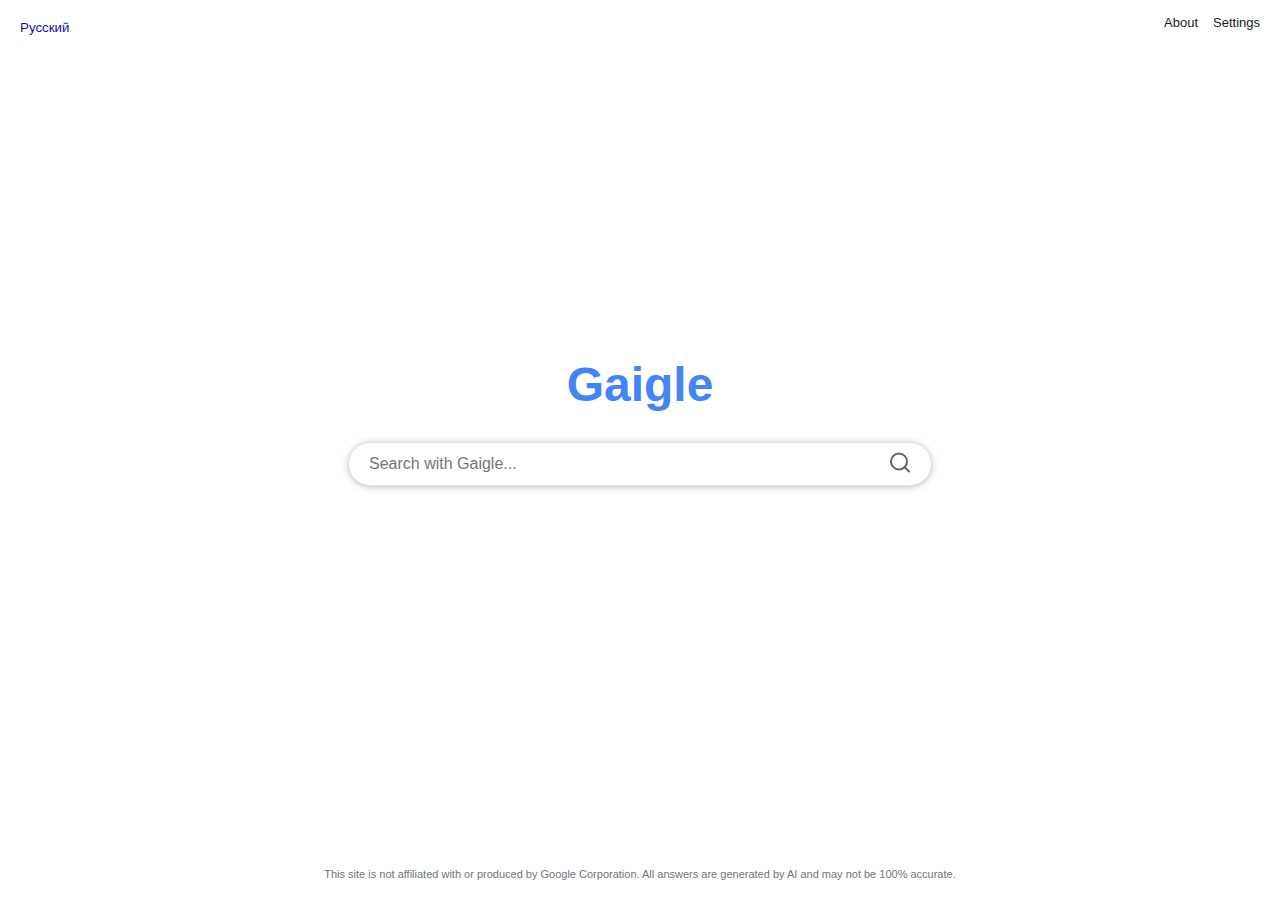
==== index.html @ e1aee648 "Update and rename gaigle.html to index.html" ====
<!DOCTYPE html>
<html lang="en">
<head>
    <meta charset="UTF-8">
    <meta name="viewport" content="width=device-width, initial-scale=1.0">
    <title id="page-title">Gaigle - AI-Powered Search</title>
    <link rel="icon" href="icon.png" type="image/png">
    <style>
        :root {
            --text-color: #202124;
            --bg-color: #ffffff;
            --search-border: #dfe1e5;
            --search-shadow: rgba(32,33,36,0.28);
            --button-bg: #f8f9fa;
            --button-border: #f8f9fa;
            --button-hover-border: #dadce0;
            --link-color: #1a0dab;
            --url-color: #202124;
            --description-color: #4d5156;
            --fast-answer-bg: #f8f9fa;
            --fast-answer-border: #4285F4;
            --footer-text: #70757a;
        }

        @media (prefers-color-scheme: dark) {
            :root {
                --text-color: #e8eaed;
                --bg-color: #202124;
                --search-border: #5f6368;
                --search-shadow: rgba(0,0,0,0.3);
                --button-bg: #303134;
                --button-border: #303134;
                --button-hover-border: #5f6368;
                --link-color: #8ab4f8;
                --url-color: #bdc1c6;
                --description-color: #9aa0a6;
                --fast-answer-bg: #303134;
                --fast-answer-border: #8ab4f8;
                --footer-text: #9aa0a6;
            }
        }

        body {
            font-family: Arial, sans-serif;
            margin: 0;
            padding: 0;
            color: var(--text-color);
            background-color: var(--bg-color);
            min-height: 100vh;
            display: flex;
            flex-direction: column;
        }
        
        .header {
            display: flex;
            justify-content: flex-end;
            padding: 15px 20px;
            align-items: center;
        }
        
        .header a {
            margin-left: 15px;
            text-decoration: none;
            color: var(--text-color);
            font-size: 13px;
        }
        
        .header a:hover {
            text-decoration: underline;
        }
        
        .main {
            display: flex;
            flex-direction: column;
            align-items: center;
            justify-content: center;
            flex: 1;
            padding: 20px;
            text-align: center;
        }
        
        .logo {
            margin-bottom: 30px;
            font-size: 48px;
            font-weight: bold;
            color: var(--fast-answer-border);
        }
        
        .logo img {
            height: 50px;
            margin-right: 15px;
        }
        
        .search-container {
            width: 100%;
            max-width: 584px;
            position: relative;
            margin-bottom: 30px;
        }
        
        .search-box {
            width: 100%;
            padding: 12px 50px 12px 20px;
            border: 1px solid var(--search-border);
            border-radius: 24px;
            font-size: 16px;
            outline: none;
            color: var(--text-color);
            background-color: var(--bg-color);
            box-sizing: border-box;
        }
        
        .search-box:hover, .search-box:focus {
            box-shadow: 0 1px 6px var(--search-shadow);
            border-color: var(--search-border);
        }
        
        .search-button {
            position: absolute;
            right: 15px;
            top: 50%;
            transform: translateY(-50%);
            background: none;
            border: none;
            cursor: pointer;
            padding: 5px;
            color: var(--text-color);
            opacity: 0.7;
        }
        
        .search-button:hover {
            opacity: 1;
        }
        
        .results-container {
            width: 90%;
            max-width: 650px;
            margin-top: 20px;
            padding: 0 20px;
            text-align: left;
        }
        
        .result {
            margin-bottom: 25px;
            display: flex;
            align-items: flex-start;
        }
        
        .result-icon {
            width: 16px;
            height: 16px;
            margin-right: 10px;
            margin-top: 3px;
        }
        
        .result-content {
            flex: 1;
        }
        
        .result-title {
            color: var(--link-color);
            text-decoration: none;
            font-size: 20px;
            margin-bottom: 5px;
            display: block;
        }
        
        .result-url {
            color: var(--url-color);
            font-size: 14px;
            margin-bottom: 5px;
        }
        
        .result-description {
            color: var(--description-color);
            font-size: 14px;
            line-height: 1.4;
        }
        
        .fast-answer {
            background-color: var(--fast-answer-bg);
            padding: 15px;
            border-radius: 8px;
            margin-bottom: 25px;
            border-left: 3px solid var(--fast-answer-border);
            position: relative;
        }
        
        .fast-answer-title {
            font-weight: bold;
            margin-bottom: 8px;
        }
        
        .fast-answer-actions {
            margin-top: 10px;
            display: flex;
            gap: 10px;
        }
        
        .fast-answer-button {
            background-color: var(--button-bg);
            border: 1px solid var(--button-border);
            border-radius: 4px;
            color: var(--text-color);
            font-size: 12px;
            padding: 5px 10px;
            cursor: pointer;
        }
        
        .fast-answer-button:hover {
            box-shadow: 0 1px 1px rgba(0,0,0,0.1);
            border: 1px solid var(--button-hover-border);
        }
        
        .fast-answer-input-container {
            display: flex;
            gap: 10px;
            margin-top: 10px;
        }
        
        .fast-answer-input {
            flex: 1;
            padding: 8px;
            border: 1px solid var(--search-border);
            border-radius: 4px;
            font-size: 14px;
            box-sizing: border-box;
        }
        
        .fast-answer-submit {
            background-color: var(--button-bg);
            border: 1px solid var(--button-border);
            border-radius: 4px;
            color: var(--text-color);
            font-size: 12px;
            padding: 0 10px;
            cursor: pointer;
        }
        
        .loading {
            display: none;
            text-align: center;
            margin: 20px 0;
        }
        
        .spinner {
            border: 4px solid rgba(0, 0, 0, 0.1);
            border-radius: 50%;
            border-top: 4px solid var(--fast-answer-border);
            width: 30px;
            height: 30px;
            animation: spin 1s linear infinite;
            margin: 0 auto;
        }
        
        @keyframes spin {
            0% { transform: rotate(0deg); }
            100% { transform: rotate(360deg); }
        }
        
        .language-switcher {
            position: absolute;
            top: 15px;
            left: 15px;
            font-size: 13px;
        }
        
        .language-switcher button {
            background: none;
            border: none;
            color: var(--link-color);
            cursor: pointer;
            padding: 5px;
        }
        
        .language-switcher button:hover {
            text-decoration: underline;
        }
        
        .load-more {
            text-align: center;
            margin: 30px 0;
        }
        
        .load-more-button {
            background-color: var(--button-bg);
            border: 1px solid var(--button-border);
            border-radius: 4px;
            color: var(--text-color);
            font-size: 14px;
            padding: 10px 16px;
            cursor: pointer;
        }
        
        .load-more-button:hover {
            box-shadow: 0 1px 1px rgba(0,0,0,0.1);
            border: 1px solid var(--button-hover-border);
        }
        
        .rate-limit-error {
            color: #d93025;
            text-align: center;
            margin: 20px 0;
            padding: 15px;
            border-radius: 8px;
            background-color: rgba(217, 48, 37, 0.1);
            display: none;
        }
        
        .footer {
            text-align: center;
            padding: 20px;
            font-size: 11px;
            color: var(--footer-text);
            margin-top: auto;
        }
        
        @media (max-width: 600px) {
            .logo {
                font-size: 36px;
            }
            
            .search-container {
                width: 95%;
            }
            
            .results-container {
                width: 95%;
                padding: 0 10px;
            }
        }
    </style>
</head>
<body>
    <div class="language-switcher" id="language-switcher">
        <!-- Will be filled by JavaScript -->
    </div>
    
    <div class="header">
        <a href="https://gaigle.ru/about" id="about-link">About</a>
        <a href="#" id="settings-link">Settings</a>
    </div>
    
    <div class="main" id="main-content">
        <div class="logo" id="logo">Gaigle</div>
        
        <div class="search-container">
            <input type="text" class="search-box" id="search-input" placeholder="Search with Gaigle..." autocomplete="off" autofocus>
            <button class="search-button" id="search-icon-button" aria-label="Search">
                <svg xmlns="http://www.w3.org/2000/svg" width="24" height="24" viewBox="0 0 24 24" fill="none" stroke="currentColor" stroke-width="2" stroke-linecap="round" stroke-linejoin="round">
                    <circle cx="11" cy="11" r="8"></circle>
                    <line x1="21" y1="21" x2="16.65" y2="16.65"></line>
                </svg>
            </button>
        </div>
        
        <div class="rate-limit-error" id="rate-limit-error"></div>
        
        <div class="loading" id="loading">
            <div class="spinner"></div>
            <p id="loading-text">Searching with AI...</p>
        </div>
        
        <div class="results-container" id="results-container"></div>
        
        <div class="load-more" id="load-more-container" style="display: none;">
            <button class="load-more-button" id="load-more-button">More</button>
        </div>
    </div>
    
    <div class="footer" id="disclaimer">
        This site is not affiliated with or produced by Google Corporation. All answers are generated by AI and may not be 100% accurate.
    </div>
    
    <script>
        // Localization strings
        const translations = {
            en: {
                pageTitle: "Gaigle - AI-Powered Search",
                searchPlaceholder: "Search with Gaigle...",
                aboutLink: "About",
                settingsLink: "Settings",
                loadingText: "Searching with AI...",
                quickAnswer: "Quick Answer",
                noResults: "No results found. Try a different search.",
                errorMessage: "An error occurred while searching. Please try again.",
                switchToRussian: "Русский",
                switchToEnglish: "English",
                loadMore: "More",
                makeLonger: "Make longer",
                customPrompt: "Ask follow-up...",
                rateLimitWarning: "Too many requests! Please wait 15 seconds before searching again.",
                rateLimitSlowdown: "Too many requests! You can now make 1 request every 3 seconds.",
                disclaimer: "This site is not affiliated with or produced by Google Corporation. All answers are generated by AI and may not be 100% accurate."
            },
            ru: {
                pageTitle: "Gaigle - Поиск с ИИ",
                searchPlaceholder: "Поиск с помощью Gaigle...",
                aboutLink: "О сервисе",
                settingsLink: "Настройки",
                loadingText: "Ищем с помощью ИИ...",
                quickAnswer: "Быстрый ответ",
                noResults: "Ничего не найдено. Попробуйте другой запрос.",
                errorMessage: "Произошла ошибка при поиске. Пожалуйста, попробуйте ещё раз.",
                switchToRussian: "Русский",
                switchToEnglish: "English",
                loadMore: "Ещё",
                makeLonger: "Длиннее",
                customPrompt: "Уточняющий вопрос...",
                rateLimitWarning: "Слишком много запросов! Пожалуйста, подождите 15 секунд перед новым поиском.",
                rateLimitSlowdown: "Слишком много запросов! Теперь вы можете делать 1 запрос каждые 3 секунды.",
                disclaimer: "Данный сайт никак не связан с корпорацией Google, и не производится ей. Все ответы делаются нейросетью и не могут быть верны на 100%."
            }
        };
        
        // Countries where Russian should be default
        const russianSpeakingCountries = ['RU', 'BY', 'UA', 'KZ'];
        
        // Rate limiting variables
        let requestCount = 0;
        let lastRequestTime = 0;
        let rateLimitActive = false;
        let rateLimitSlowdown = false;
        let currentQuery = '';
        let currentFastAnswer = '';
        
        document.addEventListener('DOMContentLoaded', function() {
            // Initialize language
            initLanguage();
            
            const searchInput = document.getElementById('search-input');
            const searchButton = document.getElementById('search-icon-button');
            const resultsContainer = document.getElementById('results-container');
            const loadingElement = document.getElementById('loading');
            const rateLimitError = document.getElementById('rate-limit-error');
            const loadMoreButton = document.getElementById('load-more-button');
            const loadMoreContainer = document.getElementById('load-more-container');
            const mainContent = document.getElementById('main-content');
            
            // Handle search when button is clicked
            searchButton.addEventListener('click', performSearch);
            
            // Handle search when Enter key is pressed
            searchInput.addEventListener('keypress', function(e) {
                if (e.key === 'Enter') {
                    performSearch();
                }
            });
            
            // Handle load more button
            loadMoreButton.addEventListener('click', function() {
                performSearch(currentQuery, true);
            });
            
            function initLanguage() {
                // Check for existing language cookie
                const langCookie = getCookie('lang');
                
                if (langCookie && (langCookie === 'en' || langCookie === 'ru')) {
                    // Use language from cookie
                    setLanguage(langCookie);
                } else {
                    // Detect language based on IP
                    detectLanguageByIP();
                }
            }
            
            function detectLanguageByIP() {
                // In a real implementation, you would make an API call to detect country by IP
                // For this example, we'll use a free API (ipapi.co)
                
                fetch('https://ipapi.co/json/')
                    .then(response => response.json())
                    .then(data => {
                        const countryCode = data.country;
                        const defaultLang = russianSpeakingCountries.includes(countryCode) ? 'ru' : 'en';
                        setLanguage(defaultLang);
                        setCookie('lang', defaultLang, 3); // Set cookie for 3 days
                    })
                    .catch(() => {
                        // If IP detection fails, default to English
                        setLanguage('en');
                        setCookie('lang', 'en', 3); // Set cookie for 3 days
                    });
            }
            
            function setLanguage(lang) {
                // Update all translatable elements
                document.getElementById('page-title').textContent = translations[lang].pageTitle;
                document.getElementById('search-input').placeholder = translations[lang].searchPlaceholder;
                document.getElementById('about-link').textContent = translations[lang].aboutLink;
                document.getElementById('settings-link').textContent = translations[lang].settingsLink;
                document.getElementById('loading-text').textContent = translations[lang].loadingText;
                document.getElementById('load-more-button').textContent = translations[lang].loadMore;
                document.getElementById('disclaimer').textContent = translations[lang].disclaimer;
                
                // Update language switcher
                const languageSwitcher = document.getElementById('language-switcher');
                languageSwitcher.innerHTML = lang === 'en' 
                    ? `<button onclick="switchLanguage('ru')">${translations.en.switchToRussian}</button>`
                    : `<button onclick="switchLanguage('en')">${translations.ru.switchToEnglish}</button>`;
            }
            
            function performSearch(query, isLoadMore = false, customPrompt = '') {
                if (!isLoadMore && !customPrompt) {
                    query = searchInput.value.trim();
                    currentQuery = query;
                    
                    if (query === '') {
                        return;
                    }
                }
                
                // Check rate limiting
                const now = Date.now();
                const timeSinceLastRequest = (now - lastRequestTime) / 1000;
                
                if (rateLimitActive && timeSinceLastRequest < 15) {
                    const lang = getCookie('lang') || 'en';
                    rateLimitError.textContent = translations[lang].rateLimitWarning;
                    rateLimitError.style.display = 'block';
                    return;
                }
                
                if (rateLimitSlowdown && timeSinceLastRequest < 3) {
                    const lang = getCookie('lang') || 'en';
                    rateLimitError.textContent = translations[lang].rateLimitSlowdown;
                    rateLimitError.style.display = 'block';
                    return;
                }
                
                // Update rate limiting counters
                requestCount++;
                lastRequestTime = now;
                
                if (requestCount >= 5 && timeSinceLastRequest < 10) {
                    if (requestCount >= 10) {
                        rateLimitActive = true;
                        setTimeout(() => {
                            rateLimitActive = false;
                            requestCount = 0;
                        }, 15000);
                    } else {
                        rateLimitSlowdown = true;
                        setTimeout(() => {
                            rateLimitSlowdown = false;
                            requestCount = 0;
                        }, 10000);
                    }
                }
                
                // Hide rate limit error if shown
                rateLimitError.style.display = 'none';
                
                // Clear previous results if not loading more and not custom prompt
                if (!isLoadMore && !customPrompt) {
                    resultsContainer.innerHTML = '';
                    loadMoreContainer.style.display = 'none';
                }
                
                // Show loading indicator
                loadingElement.style.display = 'block';
                
                // Get current language
                const lang = getCookie('lang') || 'en';
                
                // Prepare the API request with language-specific prompt
                const apiUrl = 'http://api.onlysq.ru/ai/v2';
                let prompt;
                
                if (customPrompt === 'make_longer') {
                    prompt = lang === 'ru' 
                        ? `Исходный запрос: ${currentQuery}\nПредыдущий ответ: ${currentFastAnswer}\nСделай ответ более подробным и развернутым.`
                        : `Original query: ${currentQuery}\nPrevious answer: ${currentFastAnswer}\nMake the answer more detailed and comprehensive.`;
                } else if (customPrompt) {
                    prompt = lang === 'ru' 
                        ? `Исходный запрос: ${currentQuery}\nПредыдущий ответ: ${currentFastAnswer}\nДополнительный вопрос: ${customPrompt}`
                        : `Original query: ${currentQuery}\nPrevious answer: ${currentFastAnswer}\nFollow-up question: ${customPrompt}`;
                } else {
                    prompt = lang === 'ru' 
                        ? `считай что ты google, ищи информацию как он, дай 5 ответов на запрос "${query}" ссылкой на искомый ресурс и его название и описание. также попытайся в первой строчке ответить на вопрос быстрым ответом без захода на сайт. напиши так, каждый найденный ресурс сначала с пустой строчкой, потом уже следующий ресурс: 
                                1=Название сайта
                                2=Ссылка
                                3=Описание сайта
                                а быстрые ответы просто в самом вверху так:
                                fast=ответ`
                        : `consider that you are google, search for information like it does, give 5 answers to the query "${query}" with a link to the resource, its name and description. also try to answer the question in the first line with a quick answer without visiting the site. write it like this, each found resource first with an empty line, then the next resource:
                                1=Site name
                                2=Link
                                3=Site description
                                and quick answers just at the very top like:
                                fast=answer`;
                }
                
                const requestData = {
                    model: "searchgpt",
                    request: {
                        messages: [{
                            role: "user",
                            content: prompt
                        }]
                    }
                };
                
                // Make the API request
                fetch(apiUrl, {
                    method: 'POST',
                    headers: {
                        'Content-Type': 'application/json',
                    },
                    body: JSON.stringify(requestData)
                })
                .then(response => response.json())
                .then(data => {
                    // Hide loading indicator
                    loadingElement.style.display = 'none';
                    
                    // Process the response
                    if (data.answer) {
                        if (customPrompt) {
                            // For custom prompts, update the fast answer
                            currentFastAnswer = data.answer;
                            const newAnswerElement = document.createElement('div');
                            newAnswerElement.className = 'fast-answer';
                            createFastAnswerElement(newAnswerElement, data.answer, lang);
                            resultsContainer.prepend(newAnswerElement);
                        } else {
                            displayResults(data.answer, lang, isLoadMore);
                        }
                    } else {
                        resultsContainer.innerHTML = `<p>${translations[lang].noResults}</p>`;
                    }
                })
                .catch(error => {
                    console.error('Error:', error);
                    loadingElement.style.display = 'none';
                    resultsContainer.innerHTML = `<p>${translations[lang].errorMessage}</p>`;
                });
            }
            
            function createFastAnswerElement(element, answer, lang) {
                const promptInputId = 'fast-answer-prompt-' + Date.now();
                
                element.innerHTML = `
                    <div class="fast-answer-title">${translations[lang].quickAnswer}</div>
                    <div>${answer}</div>
                    <div class="fast-answer-actions">
                        <button class="fast-answer-button" onclick="performSearch('', false, 'make_longer')">
                            ${translations[lang].makeLonger}
                        </button>
                    </div>
                    <div class="fast-answer-input-container">
                        <input type="text" class="fast-answer-input" id="${promptInputId}" placeholder="${translations[lang].customPrompt}">
                        <button class="fast-answer-submit" onclick="
                            const input = document.getElementById('${promptInputId}');
                            const prompt = input.value.trim();
                            if (prompt) {
                                performSearch('', false, prompt);
                            }
                        ">→</button>
                    </div>
                `;
                
                // Add event listener for custom prompt input
                document.getElementById(promptInputId).addEventListener('keypress', function(e) {
                    if (e.key === 'Enter') {
                        const prompt = this.value.trim();
                        if (prompt) {
                            performSearch('', false, prompt);
                        }
                    }
                });
            }
            
            function displayResults(answer, lang, isLoadMore = false) {
                // Parse the response
                const lines = answer.split('\n');
                let currentResult = {};
                let results = [];
                let fastAnswer = '';
                
                // Check for fast answer (only on first load)
                if (!isLoadMore && lines[0].startsWith('fast=')) {
                    fastAnswer = lines[0].substring(5);
                    currentFastAnswer = fastAnswer;
                }
                
                // Parse the results
                for (let i = 0; i < lines.length; i++) {
                    const line = lines[i].trim();
                    
                    if (line.startsWith('1=')) {
                        currentResult.title = line.substring(2);
                    } else if (line.startsWith('2=')) {
                        // Fix URL format if it contains markdown-style links
                        let url = line.substring(2);
                        url = url.replace(/\[.*?\]\((.*?)\)/g, '$1'); // Remove markdown links
                        currentResult.url = url;
                    } else if (line.startsWith('3=')) {
                        currentResult.description = line.substring(2);
                        results.push(currentResult);
                        currentResult = {};
                    }
                }
                
                // Display fast answer if available (only on first load)
                if (!isLoadMore && fastAnswer) {
                    const fastAnswerElement = document.createElement('div');
                    fastAnswerElement.className = 'fast-answer';
                    createFastAnswerElement(fastAnswerElement, fastAnswer, lang);
                    resultsContainer.appendChild(fastAnswerElement);
                }
                
                // Display search results
                if (results.length > 0) {
                    results.forEach(result => {
                        const resultElement = document.createElement('div');
                        resultElement.className = 'result';
                        
                        // Create a proper URL if it doesn't start with http
                        let displayUrl = result.url;
                        if (!displayUrl.startsWith('http')) {
                            displayUrl = 'https://' + displayUrl;
                        }
                        
                        // Ensure URL is clean and clickable
                        displayUrl = displayUrl.replace(/[<>]/g, '');
                        
                        // Get domain for favicon
                        let domain;
                        try {
                            domain = new URL(displayUrl).hostname.replace('www.', '');
                        } catch {
                            domain = displayUrl.split('/')[0];
                        }
                        
                        resultElement.innerHTML = `
                            <img class="result-icon" src="https://www.google.com/s2/favicons?domain=${domain}" alt="${domain} icon">
                            <div class="result-content">
                                <a href="${displayUrl}" class="result-title" target="_blank" rel="noopener noreferrer">${result.title || displayUrl}</a>
                                <div class="result-url">${displayUrl}</div>
                                <div class="result-description">${result.description}</div>
                            </div>
                        `;
                        
                        resultsContainer.appendChild(resultElement);
                    });
                    
                    // Show load more button
                    loadMoreContainer.style.display = 'block';
                    
                    // Scroll to results if we're not loading more
                    if (!isLoadMore) {
                        resultsContainer.scrollIntoView({ behavior: 'smooth' });
                    }
                } else if (!isLoadMore) {
                    resultsContainer.innerHTML = `<p>${translations[lang].noResults}</p>`;
                    loadMoreContainer.style.display = 'none';
                }
            }
            
            // Cookie functions
            function setCookie(name, value, days) {
                let expires = "";
                if (days) {
                    const date = new Date();
                    date.setTime(date.getTime() + (days * 24 * 60 * 60 * 1000));
                    expires = "; expires=" + date.toUTCString();
                }
                document.cookie = name + "=" + (value || "") + expires + "; path=/";
            }
            
            function getCookie(name) {
                const nameEQ = name + "=";
                const ca = document.cookie.split(';');
                for (let i = 0; i < ca.length; i++) {
                    let c = ca[i];
                    while (c.charAt(0) === ' ') c = c.substring(1, c.length);
                    if (c.indexOf(nameEQ) === 0) return c.substring(nameEQ.length, c.length);
                }
                return null;
            }
            
            // Make performSearch available globally
            window.performSearch = performSearch;
        });
        
        // Global function to switch language
        function switchLanguage(lang) {
            document.cookie = `lang=${lang}; max-age=${3 * 24 * 60 * 60}; path=/`; // 3 days
            window.location.reload();
        }
    </script>
</body>
</html>
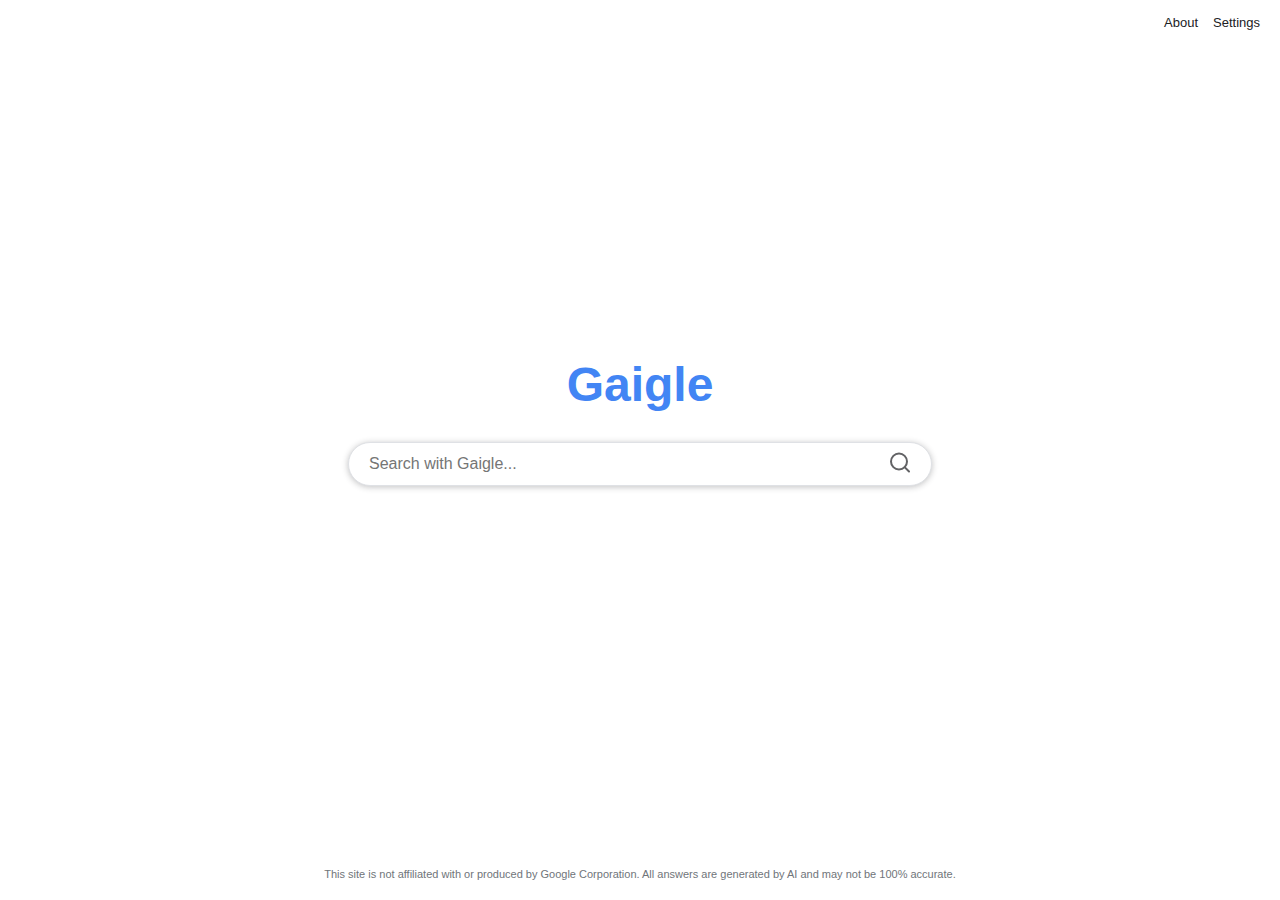
==== commit 92348a43: "Update index.html" ====
--- a/index.html
+++ b/index.html
@@ -3,7 +3,7 @@
 <head>
     <meta charset="UTF-8">
     <meta name="viewport" content="width=device-width, initial-scale=1.0">
-    <title id="page-title">Gaigle - AI-Powered Search</title>
+    <title>Gaigle - AI-Powered Search</title>
     <link rel="icon" href="icon.png" type="image/png">
     <style>
         :root {
@@ -86,11 +86,6 @@
             color: var(--fast-answer-border);
         }
         
-        .logo img {
-            height: 50px;
-            margin-right: 15px;
-        }
-        
         .search-container {
             width: 100%;
             max-width: 584px;
@@ -371,425 +366,9 @@
     <div class="footer" id="disclaimer">
         This site is not affiliated with or produced by Google Corporation. All answers are generated by AI and may not be 100% accurate.
     </div>
-    
-    <script>
-        // Localization strings
-        const translations = {
-            en: {
-                pageTitle: "Gaigle - AI-Powered Search",
-                searchPlaceholder: "Search with Gaigle...",
-                aboutLink: "About",
-                settingsLink: "Settings",
-                loadingText: "Searching with AI...",
-                quickAnswer: "Quick Answer",
-                noResults: "No results found. Try a different search.",
-                errorMessage: "An error occurred while searching. Please try again.",
-                switchToRussian: "Русский",
-                switchToEnglish: "English",
-                loadMore: "More",
-                makeLonger: "Make longer",
-                customPrompt: "Ask follow-up...",
-                rateLimitWarning: "Too many requests! Please wait 15 seconds before searching again.",
-                rateLimitSlowdown: "Too many requests! You can now make 1 request every 3 seconds.",
-                disclaimer: "This site is not affiliated with or produced by Google Corporation. All answers are generated by AI and may not be 100% accurate."
-            },
-            ru: {
-                pageTitle: "Gaigle - Поиск с ИИ",
-                searchPlaceholder: "Поиск с помощью Gaigle...",
-                aboutLink: "О сервисе",
-                settingsLink: "Настройки",
-                loadingText: "Ищем с помощью ИИ...",
-                quickAnswer: "Быстрый ответ",
-                noResults: "Ничего не найдено. Попробуйте другой запрос.",
-                errorMessage: "Произошла ошибка при поиске. Пожалуйста, попробуйте ещё раз.",
-                switchToRussian: "Русский",
-                switchToEnglish: "English",
-                loadMore: "Ещё",
-                makeLonger: "Длиннее",
-                customPrompt: "Уточняющий вопрос...",
-                rateLimitWarning: "Слишком много запросов! Пожалуйста, подождите 15 секунд перед новым поиском.",
-                rateLimitSlowdown: "Слишком много запросов! Теперь вы можете делать 1 запрос каждые 3 секунды.",
-                disclaimer: "Данный сайт никак не связан с корпорацией Google, и не производится ей. Все ответы делаются нейросетью и не могут быть верны на 100%."
-            }
-        };
-        
-        // Countries where Russian should be default
-        const russianSpeakingCountries = ['RU', 'BY', 'UA', 'KZ'];
-        
-        // Rate limiting variables
-        let requestCount = 0;
-        let lastRequestTime = 0;
-        let rateLimitActive = false;
-        let rateLimitSlowdown = false;
-        let currentQuery = '';
-        let currentFastAnswer = '';
-        
-        document.addEventListener('DOMContentLoaded', function() {
-            // Initialize language
-            initLanguage();
-            
-            const searchInput = document.getElementById('search-input');
-            const searchButton = document.getElementById('search-icon-button');
-            const resultsContainer = document.getElementById('results-container');
-            const loadingElement = document.getElementById('loading');
-            const rateLimitError = document.getElementById('rate-limit-error');
-            const loadMoreButton = document.getElementById('load-more-button');
-            const loadMoreContainer = document.getElementById('load-more-container');
-            const mainContent = document.getElementById('main-content');
-            
-            // Handle search when button is clicked
-            searchButton.addEventListener('click', performSearch);
-            
-            // Handle search when Enter key is pressed
-            searchInput.addEventListener('keypress', function(e) {
-                if (e.key === 'Enter') {
-                    performSearch();
-                }
-            });
-            
-            // Handle load more button
-            loadMoreButton.addEventListener('click', function() {
-                performSearch(currentQuery, true);
-            });
-            
-            function initLanguage() {
-                // Check for existing language cookie
-                const langCookie = getCookie('lang');
-                
-                if (langCookie && (langCookie === 'en' || langCookie === 'ru')) {
-                    // Use language from cookie
-                    setLanguage(langCookie);
-                } else {
-                    // Detect language based on IP
-                    detectLanguageByIP();
-                }
-            }
-            
-            function detectLanguageByIP() {
-                // In a real implementation, you would make an API call to detect country by IP
-                // For this example, we'll use a free API (ipapi.co)
-                
-                fetch('https://ipapi.co/json/')
-                    .then(response => response.json())
-                    .then(data => {
-                        const countryCode = data.country;
-                        const defaultLang = russianSpeakingCountries.includes(countryCode) ? 'ru' : 'en';
-                        setLanguage(defaultLang);
-                        setCookie('lang', defaultLang, 3); // Set cookie for 3 days
-                    })
-                    .catch(() => {
-                        // If IP detection fails, default to English
-                        setLanguage('en');
-                        setCookie('lang', 'en', 3); // Set cookie for 3 days
-                    });
-            }
-            
-            function setLanguage(lang) {
-                // Update all translatable elements
-                document.getElementById('page-title').textContent = translations[lang].pageTitle;
-                document.getElementById('search-input').placeholder = translations[lang].searchPlaceholder;
-                document.getElementById('about-link').textContent = translations[lang].aboutLink;
-                document.getElementById('settings-link').textContent = translations[lang].settingsLink;
-                document.getElementById('loading-text').textContent = translations[lang].loadingText;
-                document.getElementById('load-more-button').textContent = translations[lang].loadMore;
-                document.getElementById('disclaimer').textContent = translations[lang].disclaimer;
-                
-                // Update language switcher
-                const languageSwitcher = document.getElementById('language-switcher');
-                languageSwitcher.innerHTML = lang === 'en' 
-                    ? `<button onclick="switchLanguage('ru')">${translations.en.switchToRussian}</button>`
-                    : `<button onclick="switchLanguage('en')">${translations.ru.switchToEnglish}</button>`;
-            }
-            
-            function performSearch(query, isLoadMore = false, customPrompt = '') {
-                if (!isLoadMore && !customPrompt) {
-                    query = searchInput.value.trim();
-                    currentQuery = query;
-                    
-                    if (query === '') {
-                        return;
-                    }
-                }
-                
-                // Check rate limiting
-                const now = Date.now();
-                const timeSinceLastRequest = (now - lastRequestTime) / 1000;
-                
-                if (rateLimitActive && timeSinceLastRequest < 15) {
-                    const lang = getCookie('lang') || 'en';
-                    rateLimitError.textContent = translations[lang].rateLimitWarning;
-                    rateLimitError.style.display = 'block';
-                    return;
-                }
-                
-                if (rateLimitSlowdown && timeSinceLastRequest < 3) {
-                    const lang = getCookie('lang') || 'en';
-                    rateLimitError.textContent = translations[lang].rateLimitSlowdown;
-                    rateLimitError.style.display = 'block';
-                    return;
-                }
-                
-                // Update rate limiting counters
-                requestCount++;
-                lastRequestTime = now;
-                
-                if (requestCount >= 5 && timeSinceLastRequest < 10) {
-                    if (requestCount >= 10) {
-                        rateLimitActive = true;
-                        setTimeout(() => {
-                            rateLimitActive = false;
-                            requestCount = 0;
-                        }, 15000);
-                    } else {
-                        rateLimitSlowdown = true;
-                        setTimeout(() => {
-                            rateLimitSlowdown = false;
-                            requestCount = 0;
-                        }, 10000);
-                    }
-                }
-                
-                // Hide rate limit error if shown
-                rateLimitError.style.display = 'none';
-                
-                // Clear previous results if not loading more and not custom prompt
-                if (!isLoadMore && !customPrompt) {
-                    resultsContainer.innerHTML = '';
-                    loadMoreContainer.style.display = 'none';
-                }
-                
-                // Show loading indicator
-                loadingElement.style.display = 'block';
-                
-                // Get current language
-                const lang = getCookie('lang') || 'en';
-                
-                // Prepare the API request with language-specific prompt
-                const apiUrl = 'http://api.onlysq.ru/ai/v2';
-                let prompt;
-                
-                if (customPrompt === 'make_longer') {
-                    prompt = lang === 'ru' 
-                        ? `Исходный запрос: ${currentQuery}\nПредыдущий ответ: ${currentFastAnswer}\nСделай ответ более подробным и развернутым.`
-                        : `Original query: ${currentQuery}\nPrevious answer: ${currentFastAnswer}\nMake the answer more detailed and comprehensive.`;
-                } else if (customPrompt) {
-                    prompt = lang === 'ru' 
-                        ? `Исходный запрос: ${currentQuery}\nПредыдущий ответ: ${currentFastAnswer}\nДополнительный вопрос: ${customPrompt}`
-                        : `Original query: ${currentQuery}\nPrevious answer: ${currentFastAnswer}\nFollow-up question: ${customPrompt}`;
-                } else {
-                    prompt = lang === 'ru' 
-                        ? `считай что ты google, ищи информацию как он, дай 5 ответов на запрос "${query}" ссылкой на искомый ресурс и его название и описание. также попытайся в первой строчке ответить на вопрос быстрым ответом без захода на сайт. напиши так, каждый найденный ресурс сначала с пустой строчкой, потом уже следующий ресурс: 
-                                1=Название сайта
-                                2=Ссылка
-                                3=Описание сайта
-                                а быстрые ответы просто в самом вверху так:
-                                fast=ответ`
-                        : `consider that you are google, search for information like it does, give 5 answers to the query "${query}" with a link to the resource, its name and description. also try to answer the question in the first line with a quick answer without visiting the site. write it like this, each found resource first with an empty line, then the next resource:
-                                1=Site name
-                                2=Link
-                                3=Site description
-                                and quick answers just at the very top like:
-                                fast=answer`;
-                }
-                
-                const requestData = {
-                    model: "searchgpt",
-                    request: {
-                        messages: [{
-                            role: "user",
-                            content: prompt
-                        }]
-                    }
-                };
-                
-                // Make the API request
-                fetch(apiUrl, {
-                    method: 'POST',
-                    headers: {
-                        'Content-Type': 'application/json',
-                    },
-                    body: JSON.stringify(requestData)
-                })
-                .then(response => response.json())
-                .then(data => {
-                    // Hide loading indicator
-                    loadingElement.style.display = 'none';
-                    
-                    // Process the response
-                    if (data.answer) {
-                        if (customPrompt) {
-                            // For custom prompts, update the fast answer
-                            currentFastAnswer = data.answer;
-                            const newAnswerElement = document.createElement('div');
-                            newAnswerElement.className = 'fast-answer';
-                            createFastAnswerElement(newAnswerElement, data.answer, lang);
-                            resultsContainer.prepend(newAnswerElement);
-                        } else {
-                            displayResults(data.answer, lang, isLoadMore);
-                        }
-                    } else {
-                        resultsContainer.innerHTML = `<p>${translations[lang].noResults}</p>`;
-                    }
-                })
-                .catch(error => {
-                    console.error('Error:', error);
-                    loadingElement.style.display = 'none';
-                    resultsContainer.innerHTML = `<p>${translations[lang].errorMessage}</p>`;
-                });
-            }
-            
-            function createFastAnswerElement(element, answer, lang) {
-                const promptInputId = 'fast-answer-prompt-' + Date.now();
-                
-                element.innerHTML = `
-                    <div class="fast-answer-title">${translations[lang].quickAnswer}</div>
-                    <div>${answer}</div>
-                    <div class="fast-answer-actions">
-                        <button class="fast-answer-button" onclick="performSearch('', false, 'make_longer')">
-                            ${translations[lang].makeLonger}
-                        </button>
-                    </div>
-                    <div class="fast-answer-input-container">
-                        <input type="text" class="fast-answer-input" id="${promptInputId}" placeholder="${translations[lang].customPrompt}">
-                        <button class="fast-answer-submit" onclick="
-                            const input = document.getElementById('${promptInputId}');
-                            const prompt = input.value.trim();
-                            if (prompt) {
-                                performSearch('', false, prompt);
-                            }
-                        ">→</button>
-                    </div>
-                `;
-                
-                // Add event listener for custom prompt input
-                document.getElementById(promptInputId).addEventListener('keypress', function(e) {
-                    if (e.key === 'Enter') {
-                        const prompt = this.value.trim();
-                        if (prompt) {
-                            performSearch('', false, prompt);
-                        }
-                    }
-                });
-            }
-            
-            function displayResults(answer, lang, isLoadMore = false) {
-                // Parse the response
-                const lines = answer.split('\n');
-                let currentResult = {};
-                let results = [];
-                let fastAnswer = '';
-                
-                // Check for fast answer (only on first load)
-                if (!isLoadMore && lines[0].startsWith('fast=')) {
-                    fastAnswer = lines[0].substring(5);
-                    currentFastAnswer = fastAnswer;
-                }
-                
-                // Parse the results
-                for (let i = 0; i < lines.length; i++) {
-                    const line = lines[i].trim();
-                    
-                    if (line.startsWith('1=')) {
-                        currentResult.title = line.substring(2);
-                    } else if (line.startsWith('2=')) {
-                        // Fix URL format if it contains markdown-style links
-                        let url = line.substring(2);
-                        url = url.replace(/\[.*?\]\((.*?)\)/g, '$1'); // Remove markdown links
-                        currentResult.url = url;
-                    } else if (line.startsWith('3=')) {
-                        currentResult.description = line.substring(2);
-                        results.push(currentResult);
-                        currentResult = {};
-                    }
-                }
-                
-                // Display fast answer if available (only on first load)
-                if (!isLoadMore && fastAnswer) {
-                    const fastAnswerElement = document.createElement('div');
-                    fastAnswerElement.className = 'fast-answer';
-                    createFastAnswerElement(fastAnswerElement, fastAnswer, lang);
-                    resultsContainer.appendChild(fastAnswerElement);
-                }
-                
-                // Display search results
-                if (results.length > 0) {
-                    results.forEach(result => {
-                        const resultElement = document.createElement('div');
-                        resultElement.className = 'result';
-                        
-                        // Create a proper URL if it doesn't start with http
-                        let displayUrl = result.url;
-                        if (!displayUrl.startsWith('http')) {
-                            displayUrl = 'https://' + displayUrl;
-                        }
-                        
-                        // Ensure URL is clean and clickable
-                        displayUrl = displayUrl.replace(/[<>]/g, '');
-                        
-                        // Get domain for favicon
-                        let domain;
-                        try {
-                            domain = new URL(displayUrl).hostname.replace('www.', '');
-                        } catch {
-                            domain = displayUrl.split('/')[0];
-                        }
-                        
-                        resultElement.innerHTML = `
-                            <img class="result-icon" src="https://www.google.com/s2/favicons?domain=${domain}" alt="${domain} icon">
-                            <div class="result-content">
-                                <a href="${displayUrl}" class="result-title" target="_blank" rel="noopener noreferrer">${result.title || displayUrl}</a>
-                                <div class="result-url">${displayUrl}</div>
-                                <div class="result-description">${result.description}</div>
-                            </div>
-                        `;
-                        
-                        resultsContainer.appendChild(resultElement);
-                    });
-                    
-                    // Show load more button
-                    loadMoreContainer.style.display = 'block';
-                    
-                    // Scroll to results if we're not loading more
-                    if (!isLoadMore) {
-                        resultsContainer.scrollIntoView({ behavior: 'smooth' });
-                    }
-                } else if (!isLoadMore) {
-                    resultsContainer.innerHTML = `<p>${translations[lang].noResults}</p>`;
-                    loadMoreContainer.style.display = 'none';
-                }
-            }
-            
-            // Cookie functions
-            function setCookie(name, value, days) {
-                let expires = "";
-                if (days) {
-                    const date = new Date();
-                    date.setTime(date.getTime() + (days * 24 * 60 * 60 * 1000));
-                    expires = "; expires=" + date.toUTCString();
-                }
-                document.cookie = name + "=" + (value || "") + expires + "; path=/";
-            }
-            
-            function getCookie(name) {
-                const nameEQ = name + "=";
-                const ca = document.cookie.split(';');
-                for (let i = 0; i < ca.length; i++) {
-                    let c = ca[i];
-                    while (c.charAt(0) === ' ') c = c.substring(1, c.length);
-                    if (c.indexOf(nameEQ) === 0) return c.substring(nameEQ.length, c.length);
-                }
-                return null;
-            }
-            
-            // Make performSearch available globally
-            window.performSearch = performSearch;
-        });
-        
-        // Global function to switch language
-        function switchLanguage(lang) {
-            document.cookie = `lang=${lang}; max-age=${3 * 24 * 60 * 60}; path=/`; // 3 days
-            window.location.reload();
-        }
-    </script>
+
+    <script src="translations.js"></script>
+    <script src="utilities.js"></script>
+    <script src="main.js"></script>
 </body>
 </html>
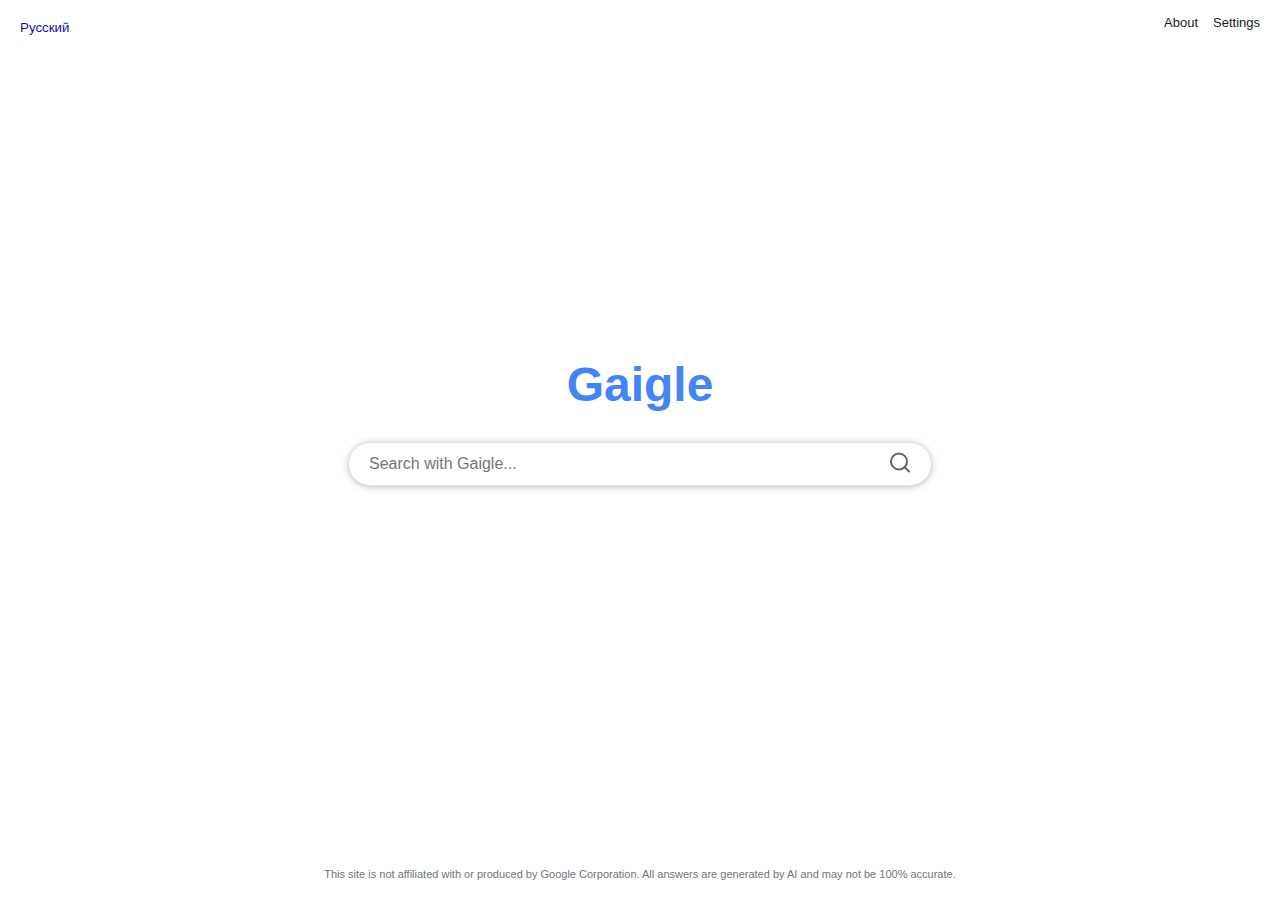
==== commit 616f9032: "Update index.html" ====
--- a/index.html
+++ b/index.html
@@ -3,7 +3,7 @@
 <head>
     <meta charset="UTF-8">
     <meta name="viewport" content="width=device-width, initial-scale=1.0">
-    <title>Gaigle - AI-Powered Search</title>
+    <title id="page-title">Gaigle - AI-Powered Search</title>
     <link rel="icon" href="icon.png" type="image/png">
     <style>
         :root {
@@ -86,6 +86,11 @@
             color: var(--fast-answer-border);
         }
         
+        .logo img {
+            height: 50px;
+            margin-right: 15px;
+        }
+        
         .search-container {
             width: 100%;
             max-width: 584px;
@@ -366,9 +371,425 @@
     <div class="footer" id="disclaimer">
         This site is not affiliated with or produced by Google Corporation. All answers are generated by AI and may not be 100% accurate.
     </div>
-
-    <script src="translations.js"></script>
-    <script src="utilities.js"></script>
-    <script src="main.js"></script>
+    
+    <script>
+        // Localization strings
+        const translations = {
+            en: {
+                pageTitle: "Gaigle - AI-Powered Search",
+                searchPlaceholder: "Search with Gaigle...",
+                aboutLink: "About",
+                settingsLink: "Settings",
+                loadingText: "Searching with AI...",
+                quickAnswer: "Quick Answer",
+                noResults: "No results found. Try a different search.",
+                errorMessage: "An error occurred while searching. Please try again.",
+                switchToRussian: "Русский",
+                switchToEnglish: "English",
+                loadMore: "More",
+                makeLonger: "Make longer",
+                customPrompt: "Ask follow-up...",
+                rateLimitWarning: "Too many requests! Please wait 15 seconds before searching again.",
+                rateLimitSlowdown: "Too many requests! You can now make 1 request every 3 seconds.",
+                disclaimer: "This site is not affiliated with or produced by Google Corporation. All answers are generated by AI and may not be 100% accurate."
+            },
+            ru: {
+                pageTitle: "Gaigle - Поиск с ИИ",
+                searchPlaceholder: "Поиск с помощью Gaigle...",
+                aboutLink: "О сервисе",
+                settingsLink: "Настройки",
+                loadingText: "Ищем с помощью ИИ...",
+                quickAnswer: "Быстрый ответ",
+                noResults: "Ничего не найдено. Попробуйте другой запрос.",
+                errorMessage: "Произошла ошибка при поиске. Пожалуйста, попробуйте ещё раз.",
+                switchToRussian: "Русский",
+                switchToEnglish: "English",
+                loadMore: "Ещё",
+                makeLonger: "Длиннее",
+                customPrompt: "Уточняющий вопрос...",
+                rateLimitWarning: "Слишком много запросов! Пожалуйста, подождите 15 секунд перед новым поиском.",
+                rateLimitSlowdown: "Слишком много запросов! Теперь вы можете делать 1 запрос каждые 3 секунды.",
+                disclaimer: "Данный сайт никак не связан с корпорацией Google, и не производится ей. Все ответы делаются нейросетью и не могут быть верны на 100%."
+            }
+        };
+        
+        // Countries where Russian should be default
+        const russianSpeakingCountries = ['RU', 'BY', 'UA', 'KZ'];
+        
+        // Rate limiting variables
+        let requestCount = 0;
+        let lastRequestTime = 0;
+        let rateLimitActive = false;
+        let rateLimitSlowdown = false;
+        let currentQuery = '';
+        let currentFastAnswer = '';
+        
+        document.addEventListener('DOMContentLoaded', function() {
+            // Initialize language
+            initLanguage();
+            
+            const searchInput = document.getElementById('search-input');
+            const searchButton = document.getElementById('search-icon-button');
+            const resultsContainer = document.getElementById('results-container');
+            const loadingElement = document.getElementById('loading');
+            const rateLimitError = document.getElementById('rate-limit-error');
+            const loadMoreButton = document.getElementById('load-more-button');
+            const loadMoreContainer = document.getElementById('load-more-container');
+            const mainContent = document.getElementById('main-content');
+            
+            // Handle search when button is clicked
+            searchButton.addEventListener('click', performSearch);
+            
+            // Handle search when Enter key is pressed
+            searchInput.addEventListener('keypress', function(e) {
+                if (e.key === 'Enter') {
+                    performSearch();
+                }
+            });
+            
+            // Handle load more button
+            loadMoreButton.addEventListener('click', function() {
+                performSearch(currentQuery, true);
+            });
+            
+            function initLanguage() {
+                // Check for existing language cookie
+                const langCookie = getCookie('lang');
+                
+                if (langCookie && (langCookie === 'en' || langCookie === 'ru')) {
+                    // Use language from cookie
+                    setLanguage(langCookie);
+                } else {
+                    // Detect language based on IP
+                    detectLanguageByIP();
+                }
+            }
+            
+            function detectLanguageByIP() {
+                // In a real implementation, you would make an API call to detect country by IP
+                // For this example, we'll use a free API (ipapi.co)
+                
+                fetch('https://ipapi.co/json/')
+                    .then(response => response.json())
+                    .then(data => {
+                        const countryCode = data.country;
+                        const defaultLang = russianSpeakingCountries.includes(countryCode) ? 'ru' : 'en';
+                        setLanguage(defaultLang);
+                        setCookie('lang', defaultLang, 3); // Set cookie for 3 days
+                    })
+                    .catch(() => {
+                        // If IP detection fails, default to English
+                        setLanguage('en');
+                        setCookie('lang', 'en', 3); // Set cookie for 3 days
+                    });
+            }
+            
+            function setLanguage(lang) {
+                // Update all translatable elements
+                document.getElementById('page-title').textContent = translations[lang].pageTitle;
+                document.getElementById('search-input').placeholder = translations[lang].searchPlaceholder;
+                document.getElementById('about-link').textContent = translations[lang].aboutLink;
+                document.getElementById('settings-link').textContent = translations[lang].settingsLink;
+                document.getElementById('loading-text').textContent = translations[lang].loadingText;
+                document.getElementById('load-more-button').textContent = translations[lang].loadMore;
+                document.getElementById('disclaimer').textContent = translations[lang].disclaimer;
+                
+                // Update language switcher
+                const languageSwitcher = document.getElementById('language-switcher');
+                languageSwitcher.innerHTML = lang === 'en' 
+                    ? `<button onclick="switchLanguage('ru')">${translations.en.switchToRussian}</button>`
+                    : `<button onclick="switchLanguage('en')">${translations.ru.switchToEnglish}</button>`;
+            }
+            
+            function performSearch(query, isLoadMore = false, customPrompt = '') {
+                if (!isLoadMore && !customPrompt) {
+                    query = searchInput.value.trim();
+                    currentQuery = query;
+                    
+                    if (query === '') {
+                        return;
+                    }
+                }
+                
+                // Check rate limiting
+                const now = Date.now();
+                const timeSinceLastRequest = (now - lastRequestTime) / 1000;
+                
+                if (rateLimitActive && timeSinceLastRequest < 15) {
+                    const lang = getCookie('lang') || 'en';
+                    rateLimitError.textContent = translations[lang].rateLimitWarning;
+                    rateLimitError.style.display = 'block';
+                    return;
+                }
+                
+                if (rateLimitSlowdown && timeSinceLastRequest < 3) {
+                    const lang = getCookie('lang') || 'en';
+                    rateLimitError.textContent = translations[lang].rateLimitSlowdown;
+                    rateLimitError.style.display = 'block';
+                    return;
+                }
+                
+                // Update rate limiting counters
+                requestCount++;
+                lastRequestTime = now;
+                
+                if (requestCount >= 5 && timeSinceLastRequest < 10) {
+                    if (requestCount >= 10) {
+                        rateLimitActive = true;
+                        setTimeout(() => {
+                            rateLimitActive = false;
+                            requestCount = 0;
+                        }, 15000);
+                    } else {
+                        rateLimitSlowdown = true;
+                        setTimeout(() => {
+                            rateLimitSlowdown = false;
+                            requestCount = 0;
+                        }, 10000);
+                    }
+                }
+                
+                // Hide rate limit error if shown
+                rateLimitError.style.display = 'none';
+                
+                // Clear previous results if not loading more and not custom prompt
+                if (!isLoadMore && !customPrompt) {
+                    resultsContainer.innerHTML = '';
+                    loadMoreContainer.style.display = 'none';
+                }
+                
+                // Show loading indicator
+                loadingElement.style.display = 'block';
+                
+                // Get current language
+                const lang = getCookie('lang') || 'en';
+                
+                // Prepare the API request with language-specific prompt
+                const apiUrl = 'http://api.onlysq.ru/ai/v2';
+                let prompt;
+                
+                if (customPrompt === 'make_longer') {
+                    prompt = lang === 'ru' 
+                        ? `Исходный запрос: ${currentQuery}\nПредыдущий ответ: ${currentFastAnswer}\nСделай ответ более подробным и развернутым.`
+                        : `Original query: ${currentQuery}\nPrevious answer: ${currentFastAnswer}\nMake the answer more detailed and comprehensive.`;
+                } else if (customPrompt) {
+                    prompt = lang === 'ru' 
+                        ? `Исходный запрос: ${currentQuery}\nПредыдущий ответ: ${currentFastAnswer}\nДополнительный вопрос: ${customPrompt}`
+                        : `Original query: ${currentQuery}\nPrevious answer: ${currentFastAnswer}\nFollow-up question: ${customPrompt}`;
+                } else {
+                    prompt = lang === 'ru' 
+                        ? `считай что ты google, ищи информацию как он, дай 5 ответов на запрос "${query}" ссылкой на искомый ресурс и его название и описание. также попытайся в первой строчке ответить на вопрос быстрым ответом без захода на сайт. напиши так, каждый найденный ресурс сначала с пустой строчкой, потом уже следующий ресурс: 
+                                1=Название сайта
+                                2=Ссылка
+                                3=Описание сайта
+                                а быстрые ответы просто в самом вверху так:
+                                fast=ответ`
+                        : `consider that you are google, search for information like it does, give 5 answers to the query "${query}" with a link to the resource, its name and description. also try to answer the question in the first line with a quick answer without visiting the site. write it like this, each found resource first with an empty line, then the next resource:
+                                1=Site name
+                                2=Link
+                                3=Site description
+                                and quick answers just at the very top like:
+                                fast=answer`;
+                }
+                
+                const requestData = {
+                    model: "searchgpt",
+                    request: {
+                        messages: [{
+                            role: "user",
+                            content: prompt
+                        }]
+                    }
+                };
+                
+                // Make the API request
+                fetch(apiUrl, {
+                    method: 'POST',
+                    headers: {
+                        'Content-Type': 'application/json',
+                    },
+                    body: JSON.stringify(requestData)
+                })
+                .then(response => response.json())
+                .then(data => {
+                    // Hide loading indicator
+                    loadingElement.style.display = 'none';
+                    
+                    // Process the response
+                    if (data.answer) {
+                        if (customPrompt) {
+                            // For custom prompts, update the fast answer
+                            currentFastAnswer = data.answer;
+                            const newAnswerElement = document.createElement('div');
+                            newAnswerElement.className = 'fast-answer';
+                            createFastAnswerElement(newAnswerElement, data.answer, lang);
+                            resultsContainer.prepend(newAnswerElement);
+                        } else {
+                            displayResults(data.answer, lang, isLoadMore);
+                        }
+                    } else {
+                        resultsContainer.innerHTML = `<p>${translations[lang].noResults}</p>`;
+                    }
+                })
+                .catch(error => {
+                    console.error('Error:', error);
+                    loadingElement.style.display = 'none';
+                    resultsContainer.innerHTML = `<p>${translations[lang].errorMessage}</p>`;
+                });
+            }
+            
+            function createFastAnswerElement(element, answer, lang) {
+                const promptInputId = 'fast-answer-prompt-' + Date.now();
+                
+                element.innerHTML = `
+                    <div class="fast-answer-title">${translations[lang].quickAnswer}</div>
+                    <div>${answer}</div>
+                    <div class="fast-answer-actions">
+                        <button class="fast-answer-button" onclick="performSearch('', false, 'make_longer')">
+                            ${translations[lang].makeLonger}
+                        </button>
+                    </div>
+                    <div class="fast-answer-input-container">
+                        <input type="text" class="fast-answer-input" id="${promptInputId}" placeholder="${translations[lang].customPrompt}">
+                        <button class="fast-answer-submit" onclick="
+                            const input = document.getElementById('${promptInputId}');
+                            const prompt = input.value.trim();
+                            if (prompt) {
+                                performSearch('', false, prompt);
+                            }
+                        ">→</button>
+                    </div>
+                `;
+                
+                // Add event listener for custom prompt input
+                document.getElementById(promptInputId).addEventListener('keypress', function(e) {
+                    if (e.key === 'Enter') {
+                        const prompt = this.value.trim();
+                        if (prompt) {
+                            performSearch('', false, prompt);
+                        }
+                    }
+                });
+            }
+            
+            function displayResults(answer, lang, isLoadMore = false) {
+                // Parse the response
+                const lines = answer.split('\n');
+                let currentResult = {};
+                let results = [];
+                let fastAnswer = '';
+                
+                // Check for fast answer (only on first load)
+                if (!isLoadMore && lines[0].startsWith('fast=')) {
+                    fastAnswer = lines[0].substring(5);
+                    currentFastAnswer = fastAnswer;
+                }
+                
+                // Parse the results
+                for (let i = 0; i < lines.length; i++) {
+                    const line = lines[i].trim();
+                    
+                    if (line.startsWith('1=')) {
+                        currentResult.title = line.substring(2);
+                    } else if (line.startsWith('2=')) {
+                        // Fix URL format if it contains markdown-style links
+                        let url = line.substring(2);
+                        url = url.replace(/\[.*?\]\((.*?)\)/g, '$1'); // Remove markdown links
+                        currentResult.url = url;
+                    } else if (line.startsWith('3=')) {
+                        currentResult.description = line.substring(2);
+                        results.push(currentResult);
+                        currentResult = {};
+                    }
+                }
+                
+                // Display fast answer if available (only on first load)
+                if (!isLoadMore && fastAnswer) {
+                    const fastAnswerElement = document.createElement('div');
+                    fastAnswerElement.className = 'fast-answer';
+                    createFastAnswerElement(fastAnswerElement, fastAnswer, lang);
+                    resultsContainer.appendChild(fastAnswerElement);
+                }
+                
+                // Display search results
+                if (results.length > 0) {
+                    results.forEach(result => {
+                        const resultElement = document.createElement('div');
+                        resultElement.className = 'result';
+                        
+                        // Create a proper URL if it doesn't start with http
+                        let displayUrl = result.url;
+                        if (!displayUrl.startsWith('http')) {
+                            displayUrl = 'https://' + displayUrl;
+                        }
+                        
+                        // Ensure URL is clean and clickable
+                        displayUrl = displayUrl.replace(/[<>]/g, '');
+                        
+                        // Get domain for favicon
+                        let domain;
+                        try {
+                            domain = new URL(displayUrl).hostname.replace('www.', '');
+                        } catch {
+                            domain = displayUrl.split('/')[0];
+                        }
+                        
+                        resultElement.innerHTML = `
+                            <img class="result-icon" src="https://www.google.com/s2/favicons?domain=${domain}" alt="${domain} icon">
+                            <div class="result-content">
+                                <a href="${displayUrl}" class="result-title" target="_blank" rel="noopener noreferrer">${result.title || displayUrl}</a>
+                                <div class="result-url">${displayUrl}</div>
+                                <div class="result-description">${result.description}</div>
+                            </div>
+                        `;
+                        
+                        resultsContainer.appendChild(resultElement);
+                    });
+                    
+                    // Show load more button
+                    loadMoreContainer.style.display = 'block';
+                    
+                    // Scroll to results if we're not loading more
+                    if (!isLoadMore) {
+                        resultsContainer.scrollIntoView({ behavior: 'smooth' });
+                    }
+                } else if (!isLoadMore) {
+                    resultsContainer.innerHTML = `<p>${translations[lang].noResults}</p>`;
+                    loadMoreContainer.style.display = 'none';
+                }
+            }
+            
+            // Cookie functions
+            function setCookie(name, value, days) {
+                let expires = "";
+                if (days) {
+                    const date = new Date();
+                    date.setTime(date.getTime() + (days * 24 * 60 * 60 * 1000));
+                    expires = "; expires=" + date.toUTCString();
+                }
+                document.cookie = name + "=" + (value || "") + expires + "; path=/";
+            }
+            
+            function getCookie(name) {
+                const nameEQ = name + "=";
+                const ca = document.cookie.split(';');
+                for (let i = 0; i < ca.length; i++) {
+                    let c = ca[i];
+                    while (c.charAt(0) === ' ') c = c.substring(1, c.length);
+                    if (c.indexOf(nameEQ) === 0) return c.substring(nameEQ.length, c.length);
+                }
+                return null;
+            }
+            
+            // Make performSearch available globally
+            window.performSearch = performSearch;
+        });
+        
+        // Global function to switch language
+        function switchLanguage(lang) {
+            document.cookie = `lang=${lang}; max-age=${3 * 24 * 60 * 60}; path=/`; // 3 days
+            window.location.reload();
+        }
+    </script>
 </body>
 </html>
